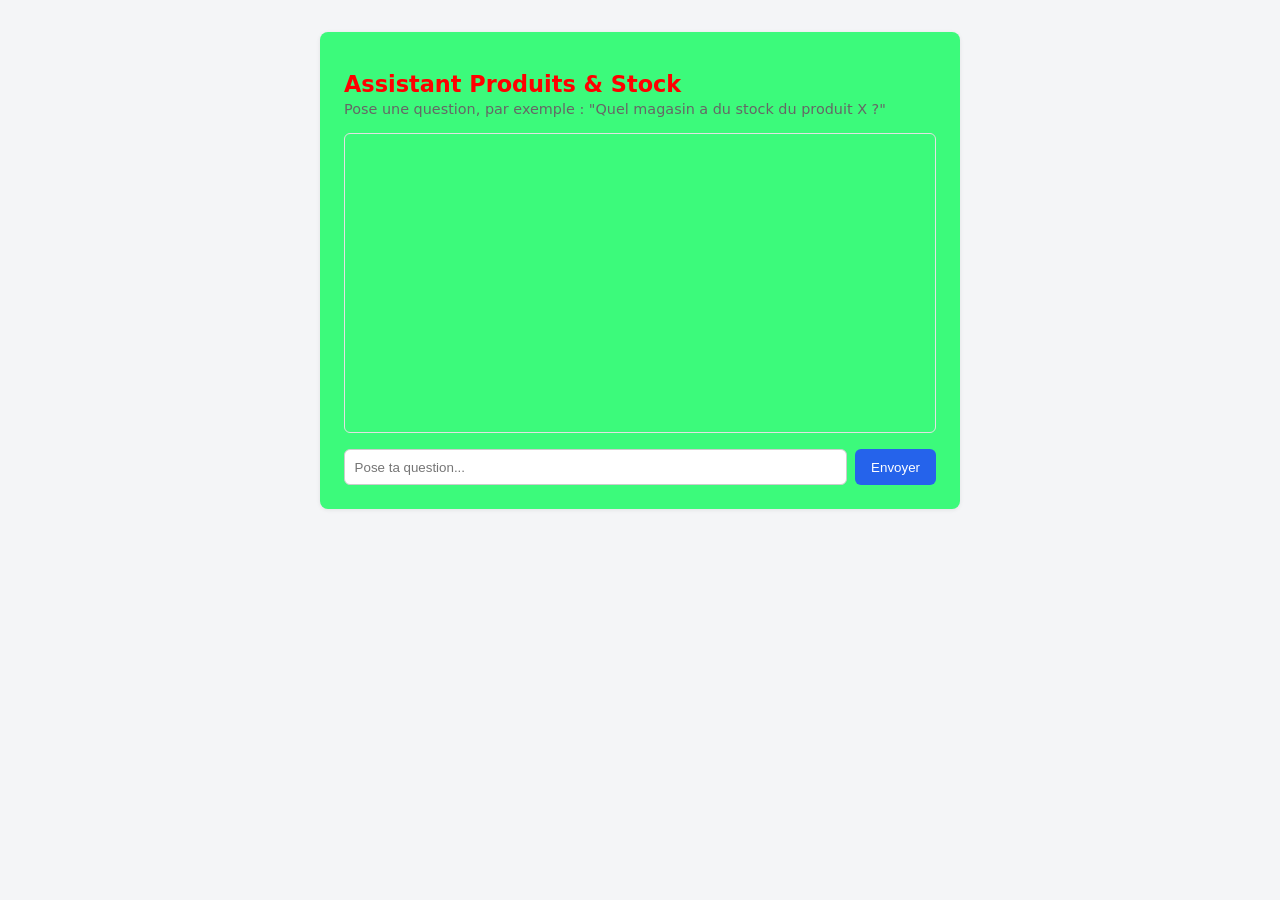
==== client_web/index.html @ f2b69ae2 "Fix: change the html file name" ====
<!DOCTYPE html>
<html lang="fr">
<head>
<meta charset="UTF-8">
<meta name="viewport" content="width=device-width, initial-scale=1.0">
<title>Assistant Produits &amp; Stock</title>
<link rel="stylesheet" href="style.css">
</head>
<body>
  <div class="chat-container">
    <h1>Assistant Produits &amp; Stock</h1>
    <p class="subtitle">Pose une question, par exemple : "Quel magasin a du stock du produit X ?"</p>
    <div id="messages" class="messages"></div>
    <form id="chat-form">
      <input id="question" type="text" placeholder="Pose ta question..." autocomplete="off" required>
      <button type="submit">Envoyer</button>
    </form>
  </div>
  <script src="app.js"></script>
</body>
</html>
---- client_web/style.css ----
* { box-sizing: border-box; }

body {
  font-family: system-ui, sans-serif;
  color:red;
  background: #f4f5f7;
  margin: 0;
  padding: 2rem 1rem;
}

.chat-container {
  max-width: 640px;
  margin: 0 auto;
  background: #3cfa7b;
  border-radius: 8px;
  padding: 1.5rem;
  box-shadow: 0 1px 4px rgba(0,0,0,0.08);
}

h1 { font-size: 1.4rem; margin-bottom: 0.25rem; }
.subtitle { color: #666; font-size: 0.9rem; margin-top: 0; }

.messages {
  min-height: 300px;
  max-height: 420px;
  overflow-y: auto;
  border: 1px solid #e2e2e2;
  border-radius: 6px;
  padding: 0.75rem;
  margin: 1rem 0;
  display: flex;
  flex-direction: column;
  gap: 0.5rem;
}

.message {
  padding: 0.5rem 0.75rem;
  border-radius: 6px;
  max-width: 80%;
  white-space: pre-wrap;
}

.message.user {
  align-self: flex-end;
  background: #2563eb;
  color: #fff;
}

.message.bot {
  align-self: flex-start;
  background: #ececec;
  color: #111;
}

.message.error { background: #fee2e2; color: #991b1b; }
.message.loading { opacity: 0.6; }

#chat-form {
  display: flex;
  gap: 0.5rem;
}

#question {
  flex: 1;
  padding: 0.6rem;
  border: 1px solid #ccc;
  border-radius: 6px;
}

button {
  padding: 0.6rem 1rem;
  border: none;
  border-radius: 6px;
  background: #2563eb;
  color: #fff;
  cursor: pointer;
}

button:hover { background: #1d4ed8; }
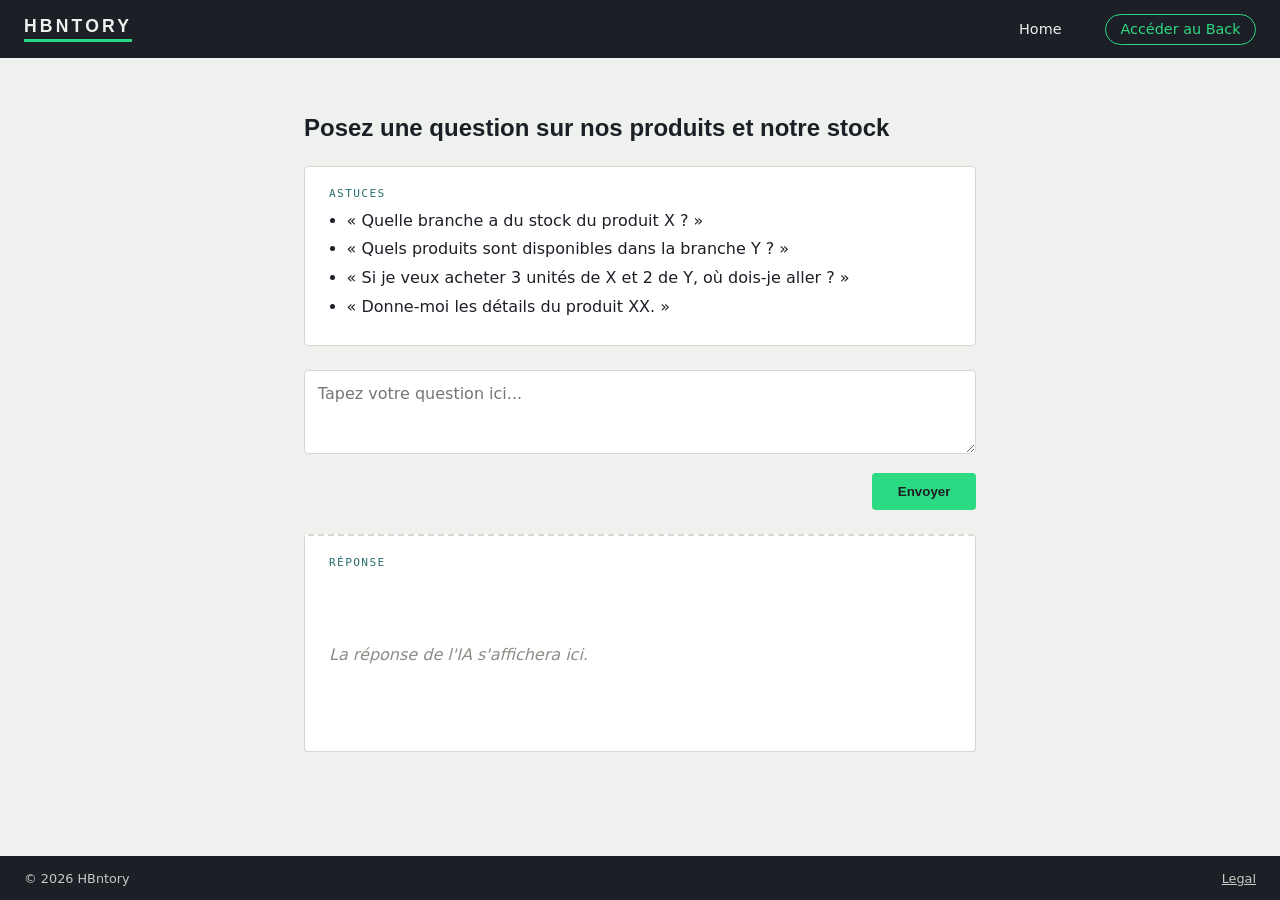
==== commit 3283303a: "Draft:Update of the proto page of manager" ====
--- a/client_web/index.html
+++ b/client_web/index.html
@@ -1,21 +1,52 @@
+
 <!DOCTYPE html>
 <html lang="fr">
 <head>
 <meta charset="UTF-8">
 <meta name="viewport" content="width=device-width, initial-scale=1.0">
-<title>Assistant Produits &amp; Stock</title>
+<title>HBntory — Assistant Produits &amp; Stock</title>
 <link rel="stylesheet" href="style.css">
 </head>
 <body>
-  <div class="chat-container">
-    <h1>Assistant Produits &amp; Stock</h1>
-    <p class="subtitle">Pose une question, par exemple : "Quel magasin a du stock du produit X ?"</p>
-    <div id="messages" class="messages"></div>
-    <form id="chat-form">
-      <input id="question" type="text" placeholder="Pose ta question..." autocomplete="off" required>
+  <header class="topbar">
+    <div class="wordmark">HBNTORY</div>
+    <nav class="topnav">
+      <a href="index.html">Home</a>
+      <a href="../manager_web/index.html" class="nav-accent">Accéder au Back</a>
+    </nav>
+  </header>
+
+  <main class="page">
+    <h1>Posez une question sur nos produits et notre stock</h1>
+
+    <div class="ticket tips">
+      <p class="ticket-label">Astuces</p>
+      <ul>
+        <li>« Quelle branche a du stock du produit X ? »</li>
+        <li>« Quels produits sont disponibles dans la branche Y ? »</li>
+        <li>« Si je veux acheter 3 unités de X et 2 de Y, où dois-je aller ? »</li>
+        <li>« Donne-moi les détails du produit XX. »</li>
+      </ul>
+    </div>
+
+    <form id="chat-form" class="ask-form">
+      <textarea id="question" rows="3" placeholder="Tapez votre question ici..." required></textarea>
       <button type="submit">Envoyer</button>
     </form>
-  </div>
+
+    <section class="ticket response">
+      <p class="ticket-label">Réponse</p>
+      <div id="response-box" class="response-box">
+        <p class="placeholder">La réponse de l'IA s'affichera ici.</p>
+      </div>
+    </section>
+  </main>
+
+  <footer class="footbar">
+    <span>© 2026 HBntory</span>
+    <a href="#">Legal</a>
+  </footer>
+
   <script src="app.js"></script>
 </body>
-</html>+</html>
--- a/client_web/style.css
+++ b/client_web/style.css
@@ -1,79 +1,140 @@
+:root {
+  --ink: #1c1f26;
+  --paper: #eff1ee;
+  --paper-raised: #ffffff;
+  --amber: #2bd982;
+  --teal: #2b6e6e;
+  --green: #3f7d5c;
+  --brick: #b3492f;
+  --line: #d7d9d3;
+  --font-display: "Bahnschrift", "Arial Narrow", "Helvetica Neue", sans-serif;
+  --font-body: system-ui, -apple-system, "Segoe UI", sans-serif;
+  --font-mono: "JetBrains Mono", ui-monospace, "SFMono-Regular", Menlo, monospace;
+}
+
 * { box-sizing: border-box; }
 
 body {
-  font-family: system-ui, sans-serif;
-  color:red;
-  background: #f4f5f7;
   margin: 0;
-  padding: 2rem 1rem;
+  background: var(--paper);
+  color: var(--ink);
+  font-family: var(--font-body);
+  min-height: 100vh;
+  display: flex;
+  flex-direction: column;
 }
 
-.chat-container {
-  max-width: 640px;
-  margin: 0 auto;
-  background: #3cfa7b;
-  border-radius: 8px;
-  padding: 1.5rem;
-  box-shadow: 0 1px 4px rgba(0,0,0,0.08);
+.topbar {
+  background: var(--ink);
+  color: var(--paper);
+  display: flex;
+  justify-content: space-between;
+  align-items: center;
+  padding: 1rem 1.5rem;
 }
 
-h1 { font-size: 1.4rem; margin-bottom: 0.25rem; }
-.subtitle { color: #666; font-size: 0.9rem; margin-top: 0; }
-
-.messages {
-  min-height: 300px;
-  max-height: 420px;
-  overflow-y: auto;
-  border: 1px solid #e2e2e2;
-  border-radius: 6px;
-  padding: 0.75rem;
-  margin: 1rem 0;
-  display: flex;
-  flex-direction: column;
-  gap: 0.5rem;
+.wordmark {
+  font-family: var(--font-display);
+  font-weight: 700;
+  letter-spacing: 0.18em;
+  font-size: 1.1rem;
+  border-bottom: 3px solid var(--amber);
+  padding-bottom: 2px;
 }
 
-.message {
-  padding: 0.5rem 0.75rem;
-  border-radius: 6px;
-  max-width: 80%;
-  white-space: pre-wrap;
+.topnav a {
+  color: var(--paper);
+  text-decoration: none;
+  margin-left: 1.5rem;
+  font-size: 0.9rem;
+  padding: 0.4rem 0.9rem;
+  border-radius: 999px;
+  transition: background 0.15s ease;
+}
+.topnav a:hover, .topnav a:focus-visible { background: rgba(255, 255, 255, 0.12); }
+.topnav a.nav-accent { border: 1px solid var(--amber); color: var(--amber); }
+.topnav a.nav-accent:hover { background: var(--amber); color: var(--ink); }
+
+.page {
+  flex: 1;
+  max-width: 720px;
+  margin: 0 auto;
+  padding: 2.5rem 1.5rem 3rem;
+  width: 100%;
 }
 
-.message.user {
-  align-self: flex-end;
-  background: #2563eb;
-  color: #fff;
+h1 {
+  font-family: var(--font-display);
+  font-weight: 600;
+  font-size: 1.5rem;
+  margin-bottom: 1.5rem;
 }
 
-.message.bot {
-  align-self: flex-start;
-  background: #ececec;
-  color: #111;
+.ticket {
+  background: var(--paper-raised);
+  border: 1px solid var(--line);
+  border-radius: 4px;
+  padding: 1.25rem 1.5rem;
+  margin-bottom: 1.5rem;
 }
 
-.message.error { background: #fee2e2; color: #991b1b; }
-.message.loading { opacity: 0.6; }
-
-#chat-form {
-  display: flex;
-  gap: 0.5rem;
+.ticket-label {
+  font-family: var(--font-mono);
+  text-transform: uppercase;
+  font-size: 0.7rem;
+  letter-spacing: 0.12em;
+  color: var(--teal);
+  margin: 0 0 0.6rem;
 }
 
-#question {
-  flex: 1;
-  padding: 0.6rem;
-  border: 1px solid #ccc;
-  border-radius: 6px;
+.tips ul { margin: 0; padding-left: 1.1rem; }
+.tips li { margin-bottom: 0.4rem; line-height: 1.4; }
+
+.ask-form { margin-bottom: 1.5rem; }
+.ask-form textarea {
+  width: 100%;
+  font-family: var(--font-body);
+  font-size: 1rem;
+  padding: 0.8rem;
+  border: 1px solid var(--line);
+  border-radius: 4px;
+  resize: vertical;
+  background: var(--paper-raised);
 }
+.ask-form textarea:focus-visible { outline: 2px solid var(--teal); outline-offset: 1px; }
 
-button {
-  padding: 0.6rem 1rem;
+.ask-form button {
+  display: block;
+  margin: 0.9rem 0 0 auto;
+  background: var(--amber);
+  color: var(--ink);
   border: none;
-  border-radius: 6px;
-  background: #2563eb;
-  color: #fff;
+  font-weight: 700;
+  padding: 0.7rem 1.6rem;
+  border-radius: 4px;
   cursor: pointer;
+  transition: background 0.15s ease, transform 0.1s ease;
 }
+.ask-form button:hover { background: #378f54; }
+.ask-form button:active { transform: translateY(1px); }
+.ask-form button:focus-visible { outline: 2px solid var(--teal); outline-offset: 2px; }
 
-button:hover { background: #1d4ed8; }
+.response { border-top: 2px dashed var(--line); }
+.response-box {
+  min-height: 100px;
+  white-space: pre-wrap;
+  line-height: 1.5;
+}
+.response-box .placeholder { color: #8b8d86; font-style: italic; }
+.response-box.error { color: var(--brick); }
+
+.footbar {
+  background: var(--ink);
+  color: #c7c9c3;
+  display: flex;
+  justify-content: space-between;
+  padding: 0.9rem 1.5rem;
+  font-size: 0.8rem;
+  margin-top: auto;
+}
+.footbar a { color: #c7c9c3; }
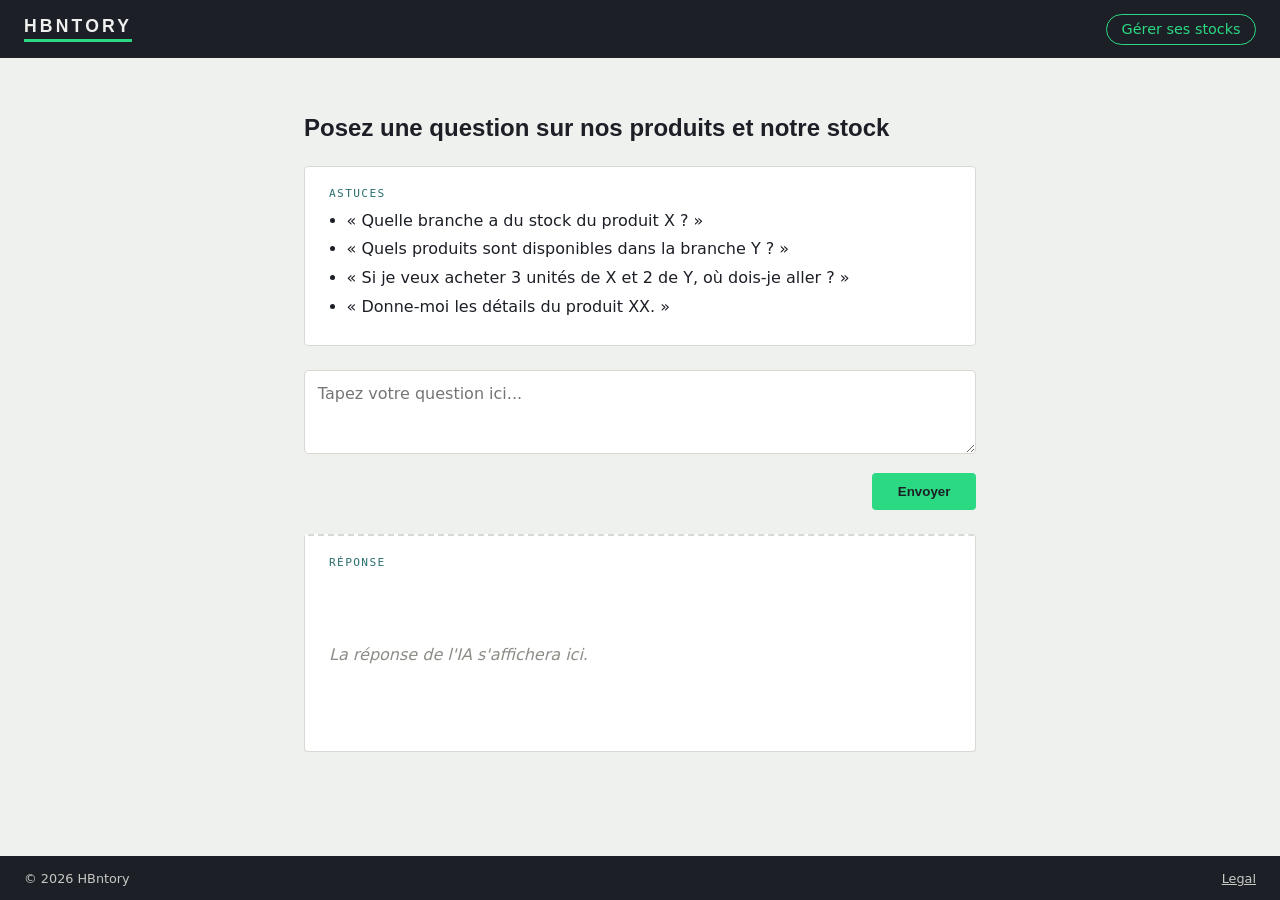
==== commit 76539851: "Feat: Delete the button 'home' from the client's front side" ====
--- a/client_web/index.html
+++ b/client_web/index.html
@@ -11,8 +11,7 @@
   <header class="topbar">
     <div class="wordmark">HBNTORY</div>
     <nav class="topnav">
-      <a href="index.html">Home</a>
-      <a href="../manager_web/index.html" class="nav-accent">Accéder au Back</a>
+      <a href="../manager_web/index.html" class="nav-accent">Gérer ses stocks</a>
     </nav>
   </header>
 
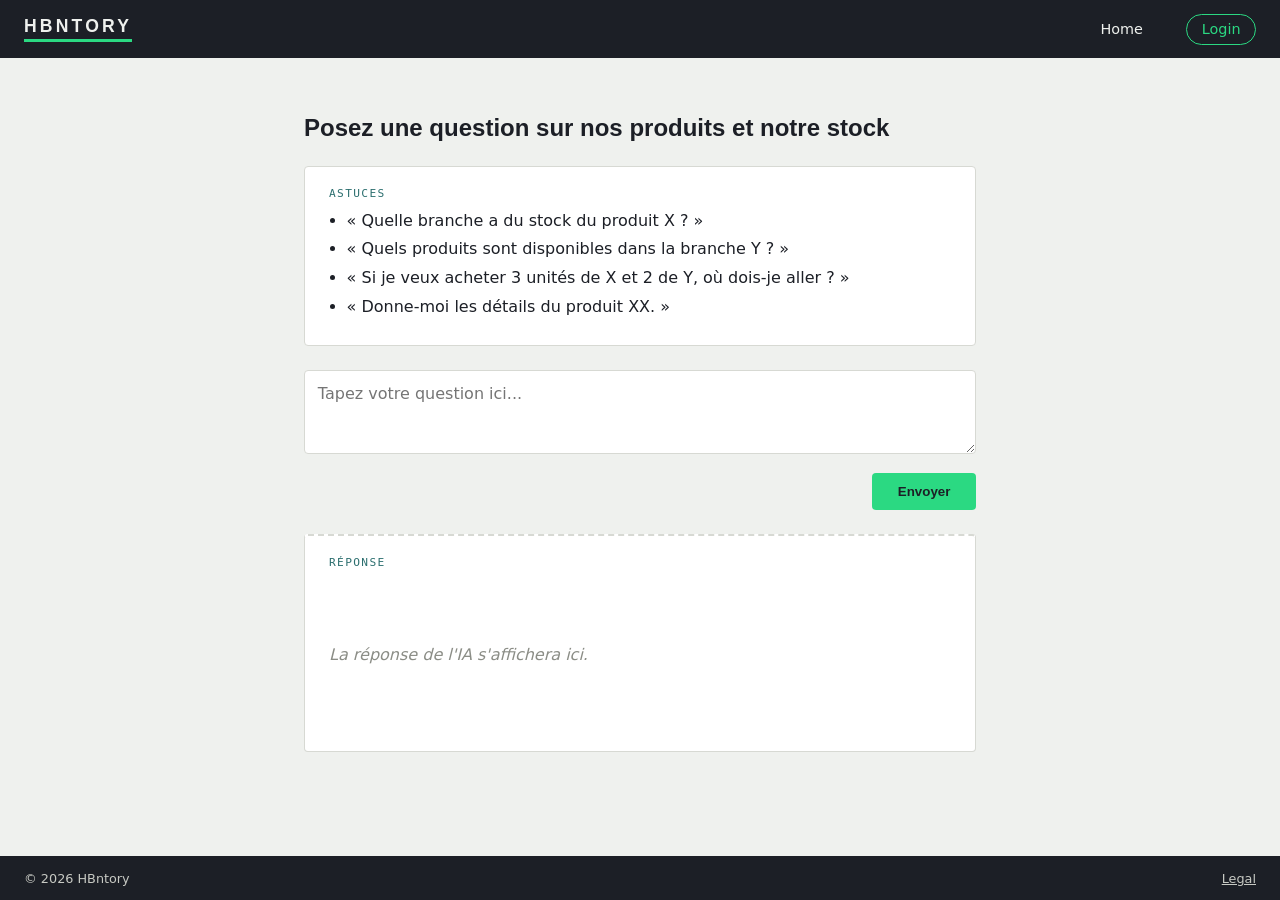
==== commit 2fec4357: "Feat: Add a 'please wait' message during the agent request" ====
--- a/client_web/index.html
+++ b/client_web/index.html
@@ -1,17 +1,17 @@
-
 <!DOCTYPE html>
 <html lang="fr">
 <head>
-<meta charset="UTF-8">
-<meta name="viewport" content="width=device-width, initial-scale=1.0">
-<title>HBntory — Assistant Produits &amp; Stock</title>
-<link rel="stylesheet" href="style.css">
+  <meta charset="UTF-8">
+  <meta name="viewport" content="width=device-width, initial-scale=1.0">
+  <title>HBntory — Assistant Produits &amp; Stock</title>
+  <link rel="stylesheet" href="style.css">
 </head>
 <body>
   <header class="topbar">
     <div class="wordmark">HBNTORY</div>
     <nav class="topnav">
-      <a href="../manager_web/index.html" class="nav-accent">Gérer ses stocks</a>
+      <a href="index.html">Home</a>
+      <a href="login.html" class="nav-accent">Login</a>
     </nav>
   </header>
 
@@ -30,7 +30,11 @@
 
     <form id="chat-form" class="ask-form">
       <textarea id="question" rows="3" placeholder="Tapez votre question ici..." required></textarea>
-      <button type="submit">Envoyer</button>
+      
+      <div class="form-actions">
+        <span id="loading-msg" class="loading-msg" hidden>Merci! Votre demande a été prise en compte, merci de patienter...</span>
+        <button type="submit">Envoyer</button>
+      </div>
     </form>
 
     <section class="ticket response">
